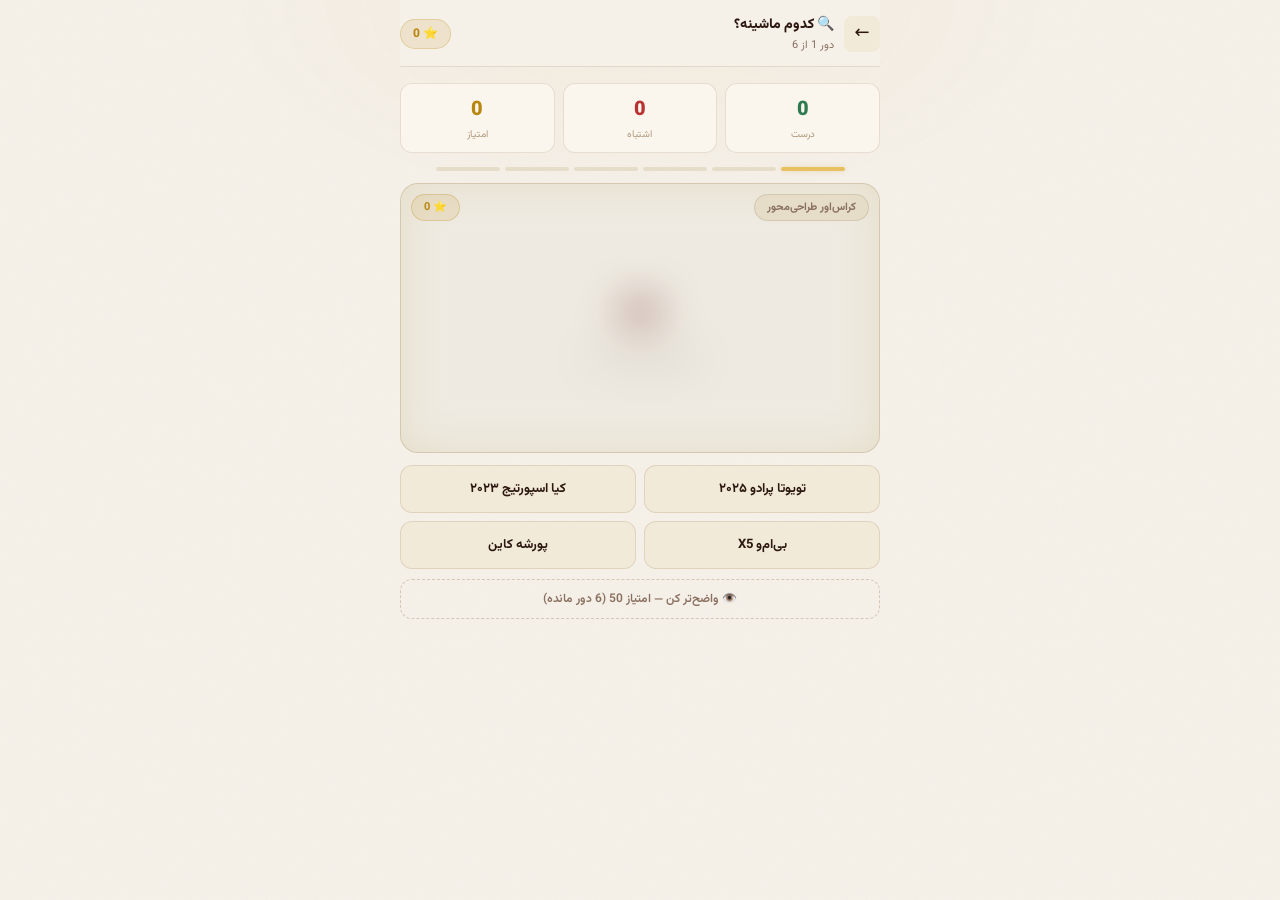
==== games/blur/index.html @ c90bd9c7 "Create index.html for blur game" ====
<!-- games/blur/index.html -->
<!DOCTYPE html>
<html lang="fa" dir="rtl">
<head>
  <meta charset="UTF-8"/>
  <meta name="viewport" content="width=device-width,initial-scale=1,maximum-scale=1"/>
  <meta name="description" content="حدس بزنید ماشین از پشت مه کدومه! | CarIQ"/>
  <title>کدوم ماشینه؟ | CarIQ</title>
  <link rel="stylesheet" href="../../assets/css/tokens.css"/>
  <link rel="stylesheet" href="../../assets/css/base.css"/>
  <link rel="stylesheet" href="../../assets/css/components.css"/>
  <style>
    /* ── Blur Game Specific ── */
    .blur-stage {
      position: relative;
      aspect-ratio: 16/9;
      background: var(--c-bg3);
      border-radius: var(--r);
      overflow: hidden;
      border: 1px solid var(--c-border);
      margin-bottom: 12px;
    }
    .blur-stage img {
      width: 100%;
      height: 100%;
      object-fit: cover;
      transition: filter 0.7s ease;
    }
    .blur-stage-top {
      position: absolute;
      top: 10px;
      left: 10px;
      right: 10px;
      display: flex;
      justify-content: space-between;
      align-items: center;
      pointer-events: none;
    }
    .blur-stage-bottom {
      position: absolute;
      bottom: 0;
      left: 0;
      right: 0;
      padding: 20px 12px 10px;
      background: linear-gradient(transparent, rgba(44, 24, 16, 0.6));
      font-size: 11px;
      color: rgba(245, 240, 232, 0.8);
      text-align: center;
    }
    .opts-grid {
      display: grid;
      grid-template-columns: 1fr 1fr;
      gap: 8px;
      margin-bottom: 10px;
    }
    .opt-btn {
      padding: 13px 10px;
      background: var(--c-card2);
      border: 1.5px solid var(--c-border);
      border-radius: var(--r-sm);
      color: var(--c-text);
      font-weight: 700;
      font-size: 13px;
      text-align: center;
      transition: all 0.18s;
      cursor: pointer;
      font-family: inherit;
    }
    .opt-btn:not([disabled]):hover {
      border-color: var(--c-gold2);
      color: var(--c-gold);
      background: rgba(184, 134, 11, 0.06);
    }
    .opt-btn.opt-correct {
      background: rgba(45, 122, 79, 0.1);
      border-color: var(--c-green);
      color: var(--c-green);
    }
    .opt-btn.opt-wrong {
      background: rgba(184, 50, 50, 0.08);
      border-color: var(--c-red);
      color: var(--c-red);
    }
    .opt-btn[disabled] {
      cursor: default;
    }
    .hint-btn {
      width: 100%;
      padding: 10px;
      background: transparent;
      border: 1px dashed var(--c-border2);
      border-radius: var(--r-sm);
      color: var(--c-muted);
      font-size: 12px;
      font-weight: 600;
      transition: all 0.18s;
      margin-bottom: 8px;
      cursor: pointer;
      font-family: inherit;
    }
    .hint-btn:not([disabled]):hover {
      border-color: var(--c-accent2);
      color: var(--c-accent);
    }
    .hint-btn[disabled] {
      opacity: 0.4;
      cursor: default;
    }
    .dots-row {
      display: flex;
      gap: 5px;
      justify-content: center;
      margin-bottom: 12px;
    }
    .dot-step {
      height: 4px;
      border-radius: 4px;
      background: var(--c-bg3);
      transition: all 0.35s;
    }
    .dot-step.done {
      background: var(--c-gold2);
    }
    .dot-step.now {
      background: var(--c-gold3);
      box-shadow: 0 0 6px var(--c-gold-glow);
    }

    /* ── Result ── */
    .result-detail-item {
      display: flex;
      justify-content: space-between;
      padding: 8px 0;
      border-bottom: 1px solid var(--c-border);
      font-size: 13px;
      color: var(--c-muted);
    }
    .result-detail-item:last-child {
      border: none;
    }
    .result-detail-item .ok {
      color: var(--c-green);
    }
    .result-detail-item .bad {
      color: var(--c-red);
    }
    .result-rank {
      font-size: 13px;
      color: var(--c-muted);
      margin-top: 6px;
    }

    @media (max-width: 380px) {
      .opts-grid {
        grid-template-columns: 1fr;
      }
    }
  </style>
</head>
<body>
  <div class="app">
    <div id="game-root"></div>
  </div>

  <script src="../../core/config.js"></script>
  <script src="../../core/car-db.js"></script>
  <script src="../../core/shared.js"></script>
  <script src="../../core/lead-engine.js"></script>
  <script src="../../assets/js/utils.js"></script>

  <script>
    /* ═══════════════════════════════════════════════════════
       GAME META — اطلاعات بازی برای لابی
       ═══════════════════════════════════════════════════════ */
    window.GAME_META = {
      id: 'blur',
      name: 'کدوم ماشینه؟',
      icon: '🔍',
      rounds: 6,
      estimatedTime: '۲ دقیقه',
      viralScore: 9,
      leadQuality: 8,
      description: 'تصویر تاریه — با هر جواب واضح‌تر می‌شه!',
    };

    /* ═══════════════════════════════════════════════════════
       GAME API — رابط استاندارد بازی
       ═══════════════════════════════════════════════════════ */
    window.GAME_API = {
      _state: null,
      _root: null,
      _initialized: false,

      /* ── مقداردهی اولیه ── */
      init(container) {
        this._root = container;
        this._state = this._createInitialState();
        this._render();
        this._initialized = true;
      },

      /* ── بازنشانی ── */
      reset() {
        if (this._root) {
          this._state = this._createInitialState();
          this._render();
        }
      },

      /* ── دریافت نتیجه ── */
      getResult() {
        if (!this._state) return null;
        const ok = this._state.results.filter(r => r.ok).length;
        const total = this._state.results.length || 1;
        const pct = Math.round((ok / total) * 100);
        return {
          score: this._state.score,
          pct: pct,
          summary: `${ok} از ${total} درست`,
          profileData: {
            blur_score: this._state.score,
            blur_accuracy: pct,
            blur_total: total,
          },
        };
      },

      /* ── پاکسازی ── */
      destroy() {
        this._root = null;
        this._state = null;
        this._initialized = false;
      },

      /* ── وضعیت اولیه ── */
      _createInitialState() {
        const deck = this._pickRandomCars(CarIQDB.getAll(), 6);
        return {
          deck: deck,
          idx: 0,
          score: 0,
          blur: 22,
          answered: false,
          hints: 0,
          results: [],
          opts: null,
        };
      },

      /* ── انتخاب تصادفی ── */
      _pickRandomCars(cars, count) {
        const shuffled = [...cars];
        for (let i = shuffled.length - 1; i > 0; i--) {
          const j = Math.floor(Math.random() * (i + 1));
          [shuffled[i], shuffled[j]] = [shuffled[j], shuffled[i]];
        }
        return shuffled.slice(0, count);
      },

      /* ── انتخاب گزینه‌ها ── */
      _pickOptions(car) {
        const others = CarIQDB.getAll().filter(c => c.id !== car.id);
        const shuffled = [...others];
        for (let i = shuffled.length - 1; i > 0; i--) {
          const j = Math.floor(Math.random() * (i + 1));
          [shuffled[i], shuffled[j]] = [shuffled[j], shuffled[i]];
        }
        const picks = shuffled.slice(0, 3);
        const options = [car, ...picks];
        for (let i = options.length - 1; i > 0; i--) {
          const j = Math.floor(Math.random() * (i + 1));
          [options[i], options[j]] = [options[j], options[i]];
        }
        return options;
      },

      /* ═══════════════════════════════════════════════════════
         RENDER
         ═══════════════════════════════════════════════════════ */
      _render() {
        const root = this._root;
        if (!root) return;

        const state = this._state;
        const deck = state.deck;

        // ── پایان بازی ──
        if (state.idx >= deck.length) {
          this._renderResult(root, state);
          return;
        }

        const car = deck[state.idx];
        if (!state.opts) {
          state.opts = this._pickOptions(car);
        }

        root.innerHTML = '';

        // ── هدر ──
        const header = CarIQShared.buildGameHeader({
          title: '🔍 کدوم ماشینه؟',
          sub: `دور ${state.idx + 1} از ${deck.length}`,
          onBack: () => {
            if (confirm('از بازی خارج می‌شید؟')) {
              window.location.href = '../../index.html';
            }
          },
        });
        root.appendChild(header.header);

        // ── HUD ──
        const correct = state.results.filter(r => r.ok).length;
        const wrong = state.results.filter(r => !r.ok).length;
        const hud = CarIQShared.el('div', { class: 'hud' });
        hud.appendChild(
          CarIQShared.el('div', { class: 'hud-item ok' },
            CarIQShared.el('div', { class: 'hv' }, String(correct)),
            CarIQShared.el('div', { class: 'hl' }, 'درست')
          )
        );
        hud.appendChild(
          CarIQShared.el('div', { class: 'hud-item bad' },
            CarIQShared.el('div', { class: 'hv' }, String(wrong)),
            CarIQShared.el('div', { class: 'hl' }, 'اشتباه')
          )
        );
        hud.appendChild(
          CarIQShared.el('div', { class: 'hud-item pts' },
            CarIQShared.el('div', { class: 'hv' }, String(state.score)),
            CarIQShared.el('div', { class: 'hl' }, 'امتیاز')
          )
        );
        root.appendChild(hud);

        // ── دات‌ها ──
        const dotsRow = CarIQShared.el('div', { class: 'dots-row' });
        const maxWidth = Math.min(window.innerWidth, 480);
        const dotWidth = Math.max(18, (maxWidth - 60) / deck.length - 6);
        for (let i = 0; i < deck.length; i++) {
          const cls = i < state.idx ? 'done' : i === state.idx ? 'now' : '';
          const dot = CarIQShared.el('div', {
            class: `dot-step ${cls}`,
            style: { width: dotWidth + 'px' },
          });
          dotsRow.appendChild(dot);
        }
        root.appendChild(dotsRow);

        // ── تصویر ──
        const stage = CarIQShared.el('div', { class: 'blur-stage' });
        const img = CarIQShared.el('img', {
          src: car.img || CarIQShared.svgPlaceholder(car.name),
          alt: car.name,
          style: {
            filter: `blur(${state.blur}px) saturate(${state.blur > 12 ? 0.5 : 0.85})`,
          },
        });
        img.onerror = () => {
          img.src = CarIQShared.svgPlaceholder(car.name);
        };

        const top = CarIQShared.el('div', { class: 'blur-stage-top' });
        top.appendChild(
          CarIQShared.el('span', { class: 'pill pill-muted' }, car.tag || car.brand || '')
        );
        top.appendChild(
          CarIQShared.el('span', { class: 'pill pill-gold' }, `⭐ ${state.score}`)
        );

        stage.appendChild(img);
        stage.appendChild(top);

        if (state.blur <= 1) {
          stage.appendChild(
            CarIQShared.el('div', { class: 'blur-stage-bottom' }, '✅ تصویر کاملاً واضحه!')
          );
        }
        root.appendChild(stage);

        // ── گزینه‌ها ──
        const grid = CarIQShared.el('div', { class: 'opts-grid' });
        state.opts.forEach(opt => {
          const btn = CarIQShared.el('button', { class: 'opt-btn' }, opt.name);
          btn.addEventListener('click', () => {
            if (!state.answered) {
              this._handleAnswer(opt, btn, grid);
            }
          });
          grid.appendChild(btn);
        });
        root.appendChild(grid);

        // ── دکمه راهنما ──
        const hintPoints = state.hints === 0 ? 50 : state.hints === 1 ? 35 : state.hints === 2 ? 20 : 10;
        const hintBtn = CarIQShared.el('button', { class: 'hint-btn' },
          state.blur > 1
            ? `👁️ واضح‌تر کن — امتیاز ${hintPoints} (${deck.length - state.idx} دور مانده)`
            : '✅ تصویر کاملاً واضحه'
        );
        if (state.blur <= 1 || state.answered) {
          hintBtn.disabled = true;
        }
        hintBtn.addEventListener('click', () => {
          state.blur = Math.max(1, state.blur - 8);
          state.hints++;
          this._render();
        });
        root.appendChild(hintBtn);
      },

      /* ── پاسخ ── */
      _handleAnswer(picked, btn, grid) {
        const state = this._state;
        if (state.answered) return;
        state.answered = true;

        const car = state.deck[state.idx];
        const ok = picked.id === car.id;
        const pts = ok
          ? (state.hints === 0 ? 50 : state.hints === 1 ? 35 : state.hints === 2 ? 20 : 10)
          : 0;

        state.score += pts;
        state.results.push({ name: car.name, ok, pts });

        // نشان دادن پاسخ
        const children = grid.children;
        for (let i = 0; i < children.length; i++) {
          const b = children[i];
          b.disabled = true;
          if (b.textContent === car.name) {
            b.classList.add('opt-correct');
          } else if (b === btn && !ok) {
            b.classList.add('opt-wrong');
          }
        }

        // واضح کردن تصویر
        const img = this._root.querySelector('.blur-stage img');
        if (img) {
          img.style.transition = 'filter 0.8s ease';
          img.style.filter = 'none';
        }

        // پرش امتیاز
        if (pts > 0) {
          CarIQShared.showScoreFly(pts);
        }

        // مرحله بعد
        setTimeout(() => {
          state.idx++;
          state.blur = 22;
          state.answered = false;
          state.hints = 0;
          state.opts = null;
          this._render();
        }, 1700);
      },

      /* ── نتیجه ── */
      _renderResult(root, state) {
        const ok = state.results.filter(r => r.ok).length;
        const total = state.results.length;
        const pct = Math.round((ok / total) * 100);

        let emoji, rank, rankClass;
        if (pct >= 83) {
          emoji = '🏆';
          rank = 'ماشین‌شناس افسانه‌ای!';
          rankClass = 'pill-gold';
        } else if (pct >= 50) {
          emoji = '🔥';
          rank = 'خبره ماشین!';
          rankClass = 'pill-green';
        } else {
          emoji = '😅';
          rank = 'تازه‌کار — تمرین کن!';
          rankClass = 'pill-muted';
        }

        // ذخیره در پروفایل
        CarIQLeads.trackGameEnd('blur', `${ok}/${total} - ${state.score}pts`);
        CarIQLeads.mergeProfile({
          blur_score: state.score,
          blur_accuracy: pct,
        });

        root.innerHTML = '';

        // ── هدر ──
        const header = CarIQShared.buildGameHeader({
          title: '🏁 نتیجه نهایی',
          sub: `امتیاز: ${state.score}`,
          onBack: () => {
            window.location.href = '../../index.html';
          },
        });
        root.appendChild(header.header);

        // ── هیرو ──
        const hero = CarIQShared.el('div', { class: 'result-hero' });
        hero.appendChild(CarIQShared.el('div', { class: 'result-emoji' }, emoji));
        hero.appendChild(
          CarIQShared.el('div', { class: 'result-car-name', style: { marginTop: '0' } },
            `${state.score} امتیاز`
          )
        );
        hero.appendChild(
          CarIQShared.el('span', { class: `pill ${rankClass}` }, rank)
        );
        hero.appendChild(
          CarIQShared.el('div', { class: 'result-rank' },
            `${ok} از ${total} ماشین رو درست شناختی`
          )
        );
        root.appendChild(hero);

        // ── جزئیات ──
        const detail = CarIQShared.el('div', { class: 'card mt12' });
        detail.appendChild(
          CarIQShared.el('div', { class: 'section-label' },
            CarIQShared.el('span', {}, '📋 جزئیات دورها')
          )
        );
        state.results.forEach((r, i) => {
          const row = CarIQShared.el('div', { class: 'result-detail-item' });
          row.appendChild(CarIQShared.el('span', {}, `دور ${i + 1}: ${r.name}`));
          row.appendChild(
            CarIQShared.el('span', { class: r.ok ? 'ok' : 'bad' },
              r.ok ? `✓ +${r.pts}` : '✗'
            )
          );
          detail.appendChild(row);
        });
        root.appendChild(detail);

        // ── دوباره ──
        const again = CarIQShared.el('button', { class: 'btn btn-outline mt12' }, '🔄 بازی مجدد');
        again.addEventListener('click', () => {
          this._state = this._createInitialState();
          this._render();
        });
        root.appendChild(again);

        // ── Lead Box ──
        const cfg = CarIQConfig.get();
        const leadBox = CarIQShared.buildLeadBox({
          source: 'blur',
          resultText: `${ok}/${total} — ${state.score}pts`,
          ctaMsg: `سلام! تو بازی حدس ماشین ${ok} از ${total} رو درست زدم و ${state.score} امتیاز گرفتم. می‌خوام درباره واردات مشاوره کنم 🚗`,
          sharePayload: {
            emoji: '🔍',
            text: `${state.score} امتیاز تو بازی «کدوم ماشینه؟» گرفتم! تو هم امتحان کن 🚗`,
          },
        });
        root.appendChild(leadBox);
      },
    };

    /* ═══════════════════════════════════════════════════════
       BOOTSTRAP
       ═══════════════════════════════════════════════════════ */
    document.addEventListener('DOMContentLoaded', () => {
      CarIQShared.initStandaloneGame('game-root');
    });
  </script>
</body>
</html>
---- assets/css/tokens.css ----
:root {
  /* ── رنگ‌های اصلی ── */
  --c-bg:      #f5f0e8;   --c-bg2:     #ede7d9;   --c-bg3:     #e5ddc8;
  --c-surface: #fdfaf5;   --c-card:    #faf6ee;   --c-card2:   #f2ead8;

  /* ── طلایی ── */
  --c-gold:    #b8860f;   --c-gold2:   #d4a017;   --c-gold3:   #e8c060;
  --c-gold-glow: rgba(184,134,11,0.2);

  /* ── تأکیدی ── */
  --c-accent:  #7c4a1e;   --c-accent2: #9b5e2a;

  /* ── وضعیت ── */
  --c-green:   #2d7a4f;   --c-red:     #b83232;
  --c-blue:    #2c5f8a;   --c-teal:    #2e8b7a;

  /* ── متن ── */
  --c-text:    #2c1810;   --c-text2:   #4a3020;
  --c-muted:   #8a7060;   --c-muted2:  #b0987c;
  --c-on-gold: #2c1810;

  /* ── حاشیه ── */
  --c-border:  rgba(120,80,40,0.15);
  --c-border2: rgba(120,80,40,0.25);

  /* ── سایه ── */
  --shadow-sm:   0 2px 8px rgba(120,80,40,0.12);
  --shadow-md:   0 4px 20px rgba(120,80,40,0.15);
  --shadow-lg:   0 8px 40px rgba(120,80,40,0.20);
  --shadow-gold: 0 4px 24px rgba(184,134,11,0.35);

  /* ── گوشه‌گردی ── */
  --r-xs: 8px;   --r-sm: 12px;  --r: 18px;
  --r-lg: 24px;  --r-xl: 32px;

  /* ── تایپوگرافی ── */
  --font-body:    'Vazirmatn', system-ui, sans-serif;
  --font-display: 'Playfair Display', serif;
  --text-xs: 11px;  --text-sm: 13px;  --text-md: 15px;
  --text-lg: 18px;  --text-xl: 22px;  --text-2xl: 28px;

  /* ── انیمیشن ── */
  --ease-out:    cubic-bezier(.22,1,.36,1);
  --ease-spring: cubic-bezier(.34,1.2,.64,1);
  --t-fast: 150ms;  --t-med: 300ms;  --t-slow: 500ms;
}
---- assets/css/base.css ----
@import url('https://fonts.googleapis.com/css2?family=Vazirmatn:wght@300;400;600;700;800;900&family=Playfair+Display:wght@700;900&display=swap');

/* ── ریست ── */
*,*::before,*::after { box-sizing:border-box; -webkit-tap-highlight-color:transparent; margin:0; padding:0; }
html { scroll-behavior:smooth; }
body {
  font-family: var(--font-body);
  background: var(--c-bg);
  color: var(--c-text);
  min-height: 100vh;
  overflow-x: hidden;
  direction: rtl;
}
body::before {
  content: '';
  position: fixed; inset: 0; pointer-events: none; z-index: 0;
  background-image:
    url("data:image/svg+xml,%3Csvg xmlns='http://www.w3.org/2000/svg' width='300' height='300'%3E%3Cfilter id='n'%3E%3CfeTurbulence type='fractalNoise' baseFrequency='0.65' numOctaves='3' stitchTiles='stitch'/%3E%3C/filter%3E%3Crect width='300' height='300' filter='url(%23n)' opacity='0.025'/%3E%3C/svg%3E"),
    radial-gradient(ellipse 600px 300px at 50% 0%, rgba(184,134,11,0.04), transparent 70%);
}
button { font-family:inherit; cursor:pointer; border:none; background:none; }
input, textarea, select { font-family:inherit; }
img { display:block; max-width:100%; }
a { text-decoration:none; color:inherit; }

/* ── پوسته اپ ── */
.app { max-width:480px; margin:0 auto; min-height:100vh; position:relative; z-index:1; }

/* ── صفحه‌ها ── */
.screen { display:none; padding:0 14px 80px; animation:screenIn var(--t-med) var(--ease-out); }
.screen.active { display:block; }
@keyframes screenIn { from{opacity:0;transform:translateY(14px)} to{opacity:1;transform:none} }

/* ── ابزارها ── */
.mt8{margin-top:8px}  .mt12{margin-top:12px}  .mt16{margin-top:16px}
.mb8{margin-bottom:8px}  .flex{display:flex}  .gap8{gap:8px}
.tc{text-align:center}  .hidden{display:none!important}
.w100{width:100%}

/* ── انیمیشن‌ها ── */
@keyframes pop     { 0%{transform:scale(.8);opacity:0} 60%{transform:scale(1.08)} 100%{transform:scale(1);opacity:1} }
@keyframes flyUp   { from{opacity:1;transform:translate(-50%,-50%)} to{opacity:0;transform:translate(-50%,-130%)} }
@keyframes shake   { 0%,100%{transform:translateX(0)} 25%{transform:translateX(-6px)} 75%{transform:translateX(6px)} }
@keyframes pulse   { 0%,100%{transform:scale(1)} 50%{transform:scale(1.03)} }
@keyframes spin    { to{transform:rotate(360deg)} }
@keyframes fadeIn  { from{opacity:0} to{opacity:1} }

.pop-in  { animation:pop .35s var(--ease-spring); }
.shake   { animation:shake .4s ease; }
.pulse   { animation:pulse 2s infinite; }
.fade-in { animation:fadeIn var(--t-med) ease; }
---- assets/css/components.css ----
/* ════════════════════════════════════
   CarIQ UI Kit — کامپوننت‌های مشترک
   ════════════════════════════════════ */

/* ── کارت ── */
.card { background:var(--c-card); border:1px solid var(--c-border); border-radius:var(--r); padding:18px; box-shadow:var(--shadow-sm); }
.card+.card { margin-top:10px; }
.card-gold { border-color:rgba(184,134,11,0.3); }

/* ── تیتر بخش ── */
.section-label {
  font-size:11px; font-weight:700; letter-spacing:.12em; text-transform:uppercase;
  color:var(--c-muted2); display:flex; align-items:center; gap:8px; margin-bottom:12px;
}
.section-label::after { content:''; flex:1; height:1px; background:var(--c-border); }

/* ── دکمه‌ها ── */
.btn {
  display:inline-flex; align-items:center; justify-content:center; gap:8px;
  padding:13px 18px; border-radius:var(--r-sm); font-weight:700; font-size:14px;
  width:100%; cursor:pointer; border:none;
  transition:transform var(--t-fast), box-shadow var(--t-med), opacity var(--t-med);
  position:relative; overflow:hidden;
}
.btn:active { transform:scale(0.97); }
.btn[disabled] { opacity:.4; pointer-events:none; }

.btn-gold   { background:linear-gradient(135deg,var(--c-gold2),var(--c-gold)); color:var(--c-on-gold); box-shadow:var(--shadow-gold); }
.btn-gold:hover { box-shadow:0 8px 32px rgba(184,134,11,0.5); transform:translateY(-1px); }
.btn-accent { background:linear-gradient(135deg,var(--c-accent2),var(--c-accent)); color:#fff8f0; box-shadow:var(--shadow-md); }
.btn-tg     { background:linear-gradient(135deg,#3ea8e0,#2196d3); color:#fff; box-shadow:0 4px 20px rgba(33,150,211,0.4); }
.btn-phone  { background:linear-gradient(135deg,var(--c-green),#1f5c3a); color:#fff; }
.btn-share  { background:linear-gradient(135deg,#e1306c,#833ab4); color:#fff; }
.btn-outline { background:transparent; border:1.5px solid var(--c-border2); color:var(--c-muted); }
.btn-outline:hover { border-color:var(--c-gold); color:var(--c-gold); }
.btn-sm { padding:10px 14px; font-size:12px; }
.btn-row { display:flex; gap:8px; }
.btn-row>.btn { flex:1; }

/* ── پیل / بج ── */
.pill { display:inline-flex; align-items:center; gap:4px; padding:4px 12px; border-radius:999px; font-size:11px; font-weight:700; }
.pill-gold   { background:rgba(184,134,11,0.12); color:var(--c-gold);   border:1px solid rgba(184,134,11,0.25); }
.pill-green  { background:rgba(45,122,79,0.10);  color:var(--c-green);  border:1px solid rgba(45,122,79,0.20);  }
.pill-red    { background:rgba(184,50,50,0.10);  color:var(--c-red);    border:1px solid rgba(184,50,50,0.20);  }
.pill-muted  { background:var(--c-bg3);          color:var(--c-muted);  border:1px solid var(--c-border);       }
.pill-accent { background:rgba(124,74,30,0.10);  color:var(--c-accent); border:1px solid rgba(124,74,30,0.20);  }

/* ── نوار پیشرفت ── */
.progress-wrap { margin-bottom:14px; }
.progress-meta { display:flex; justify-content:space-between; font-size:12px; color:var(--c-muted); margin-bottom:6px; }
.progress-track { height:6px; background:var(--c-bg3); border-radius:999px; overflow:hidden; }
.progress-fill { height:100%; background:linear-gradient(90deg,var(--c-gold2),var(--c-gold3)); border-radius:999px; transition:width .45s cubic-bezier(.4,0,.2,1); }

/* ── HUD ── */
.hud { display:flex; gap:8px; margin-bottom:14px; }
.hud-item { flex:1; padding:10px 8px; background:var(--c-card); border:1px solid var(--c-border); border-radius:var(--r-sm); text-align:center; }
.hud-item .hv { font-size:20px; font-weight:900; color:var(--c-text); }
.hud-item .hl { font-size:10px; color:var(--c-muted2); margin-top:1px; }
.hud-item.ok  .hv { color:var(--c-green); }
.hud-item.bad .hv { color:var(--c-red); }
.hud-item.pts .hv { color:var(--c-gold); }

/* ── هدر بازی ── */
.game-header {
  display:flex; align-items:center; gap:10px;
  padding:14px 0 12px;
  border-bottom:1px solid var(--c-border);
  margin-bottom:16px;
  position:sticky; top:0; background:var(--c-bg); z-index:20;
}
.back-btn {
  width:36px; height:36px; background:var(--c-card2); border-radius:var(--r-xs);
  display:flex; align-items:center; justify-content:center; font-size:18px; cursor:pointer; flex-shrink:0;
}
.back-btn:hover { background:var(--c-bg3); }
.game-header-info { flex:1; }
.game-header-title { font-size:14px; font-weight:800; }
.game-header-sub { font-size:11px; color:var(--c-muted); margin-top:1px; }
.score-pill { background:rgba(184,134,11,0.12); border:1px solid rgba(184,134,11,0.25); color:var(--c-gold); border-radius:999px; padding:5px 12px; font-size:12px; font-weight:800; white-space:nowrap; }

/* ── قهرمان نتیجه ── */
.result-hero {
  background:linear-gradient(160deg,#2c1810 0%,#4a3020 100%);
  border-radius:var(--r-lg); padding:24px 18px; text-align:center;
  margin-bottom:12px; position:relative; overflow:hidden;
}
.result-hero::before {
  content:''; position:absolute; top:-40%; left:-20%; width:140%; height:200%;
  background:radial-gradient(ellipse at 50% 30%,rgba(184,134,11,0.15),transparent 65%);
  pointer-events:none;
}
.result-ring {
  width:108px; height:108px; border-radius:50%;
  background:conic-gradient(var(--c-gold3) var(--pct,0deg), rgba(255,255,255,0.1) 0deg);
  display:flex; align-items:center; justify-content:center;
  margin:0 auto 14px; position:relative;
}
.result-ring::before { content:''; width:80px; height:80px; border-radius:50%; background:#3a2510; position:absolute; }
.result-ring-inner { position:relative; text-align:center; }
.result-ring-num { font-size:24px; font-weight:900; color:var(--c-gold3); display:block; }
.result-ring-lbl { font-size:10px; color:rgba(255,255,255,0.4); letter-spacing:.5px; }
.result-title { font-size:21px; font-weight:900; color:#fff; margin-bottom:5px; position:relative; }
.result-sub   { font-size:13px; color:rgba(255,255,255,0.55); line-height:1.7; position:relative; }
.result-car-img { width:100%; border-radius:var(--r-sm); margin-bottom:12px; object-fit:cover; max-height:160px; }
.stat-row { display:flex; gap:7px; margin:12px 0; }
.stat-box { flex:1; background:rgba(255,255,255,0.07); border-radius:var(--r-sm); padding:10px 5px; text-align:center; border:1px solid rgba(255,255,255,0.07); }
.stat-box .sv { font-size:19px; font-weight:900; color:var(--c-gold3); display:block; }
.stat-box .sl { font-size:10px; color:rgba(255,255,255,0.4); margin-top:2px; }
.score-chips { display:flex; gap:5px; flex-wrap:wrap; margin-top:10px; justify-content:center; }
.chip { padding:4px 9px; border-radius:999px; font-size:11px; font-weight:700; border:1px solid; }
.chip-ok  { background:rgba(45,122,79,0.15);   border-color:rgba(45,122,79,0.3);   color:var(--c-green); }
.chip-no  { background:rgba(184,50,50,0.12);   border-color:rgba(184,50,50,0.3);   color:var(--c-red);   }
.chip-mid { background:rgba(184,134,11,0.12);  border-color:rgba(184,134,11,0.3);  color:var(--c-gold);  }

/* ── لید باکس ── */
.lead-box {
  background:linear-gradient(135deg,rgba(184,134,11,0.08),rgba(124,74,30,0.04));
  border:1px dashed rgba(184,134,11,0.3); border-radius:var(--r);
  padding:20px; margin-top:16px;
}
.lead-box h3 { font-size:16px; font-weight:800; color:var(--c-accent); margin-bottom:4px; }
.lead-box p  { font-size:13px; color:var(--c-muted); margin-bottom:14px; line-height:1.65; }
.lead-box p strong { color:var(--c-text2); }
.lead-btn-row { display:flex; gap:8px; margin-bottom:10px; }
.lead-btn-row .btn { font-size:12px; padding:11px; }
.lead-divider { text-align:center; font-size:11px; color:var(--c-muted2); margin:10px 0; position:relative; }
.lead-divider::before,.lead-divider::after { content:''; position:absolute; top:50%; width:38%; height:1px; background:var(--c-border); }
.lead-divider::before { right:0; }
.lead-divider::after  { left:0; }
.inp { width:100%; padding:12px 14px; background:var(--c-surface); border:1.5px solid var(--c-border2); border-radius:var(--r-sm); color:var(--c-text); font-size:14px; font-family:inherit; transition:border-color var(--t-fast); margin-bottom:8px; }
.inp::placeholder { color:var(--c-muted2); }
.inp:focus { outline:none; border-color:var(--c-gold); }
.lead-success { padding:14px; text-align:center; font-size:14px; font-weight:600; background:rgba(45,122,79,0.10); border:1px solid rgba(45,122,79,0.25); border-radius:var(--r-sm); color:var(--c-green); }

/* ── مدال ── */
.modal-overlay { position:fixed; inset:0; background:rgba(44,24,16,0.55); backdrop-filter:blur(8px); z-index:100; display:flex; align-items:flex-end; opacity:0; pointer-events:none; transition:opacity var(--t-med); }
.modal-overlay.open { opacity:1; pointer-events:all; }
.modal-sheet { width:100%; max-width:480px; margin:0 auto; background:var(--c-surface); border-radius:var(--r-xl) var(--r-xl) 0 0; padding:22px 18px 40px; transform:translateY(100%); transition:transform var(--t-med) var(--ease-out); }
.modal-overlay.open .modal-sheet { transform:none; }
.modal-handle { width:40px; height:4px; background:var(--c-bg3); border-radius:999px; margin:0 auto 18px; }
.modal-title { font-size:19px; font-weight:900; text-align:center; margin-bottom:4px; }
.modal-sub   { font-size:12px; color:var(--c-muted); text-align:center; margin-bottom:18px; line-height:1.6; }
.modal-close { margin-top:12px; width:100%; padding:12px; background:var(--c-card2); border-radius:var(--r-sm); font-size:13px; font-weight:600; color:var(--c-muted); cursor:pointer; font-family:inherit; border:none; }

/* ── کانال‌های اشتراک‌گذاری ── */
.share-preview { background:linear-gradient(135deg,#2c1810,#4a3020); border-radius:var(--r-sm); padding:16px; text-align:center; margin-bottom:14px; }
.share-preview-emoji { font-size:36px; margin-bottom:6px; }
.share-preview-text  { font-size:13px; color:rgba(255,255,255,0.85); font-weight:700; line-height:1.6; }
.share-preview-brand { font-size:10px; color:rgba(255,255,255,0.3); margin-top:6px; letter-spacing:.5px; }
.share-channels { display:flex; flex-direction:column; gap:8px; }
.share-channel { display:flex; align-items:center; gap:12px; padding:12px 14px; background:var(--c-card); border:1.5px solid var(--c-border); border-radius:var(--r-sm); cursor:pointer; transition:all var(--t-fast); }
.share-channel:hover { border-color:var(--c-gold); background:var(--c-card2); }
.share-channel-icon  { font-size:22px; width:36px; text-align:center; flex-shrink:0; }
.share-channel-label { font-size:14px; font-weight:700; }
.share-channel-sub   { font-size:11px; color:var(--c-muted); margin-top:1px; }

/* ── دکمه‌های انتخاب بازی ── */
.opt-grid { display:grid; grid-template-columns:1fr 1fr; gap:8px; margin-top:10px; }
.opt-btn { padding:14px 10px; background:var(--c-card); border:1.5px solid var(--c-border); border-radius:var(--r-sm); color:var(--c-text); font-weight:700; font-size:13px; text-align:center; cursor:pointer; transition:all var(--t-fast); font-family:inherit; }
.opt-btn:hover  { border-color:var(--c-gold2); background:var(--c-card2); }
.opt-btn:active { transform:scale(0.97); }
.opt-btn.correct { background:rgba(45,122,79,0.15);  border-color:var(--c-green); color:var(--c-green); }
.opt-btn.wrong   { background:rgba(184,50,50,0.12);  border-color:var(--c-red);   color:var(--c-red);   }
.opt-btn.close   { background:rgba(184,134,11,0.12); border-color:var(--c-gold);  color:var(--c-gold);  }

/* ── پرواز امتیاز ── */
.score-fly { position:fixed; top:50%; left:50%; transform:translate(-50%,-50%); font-size:36px; font-weight:900; color:var(--c-gold2); pointer-events:none; animation:flyUp .7s ease forwards; z-index:999; }
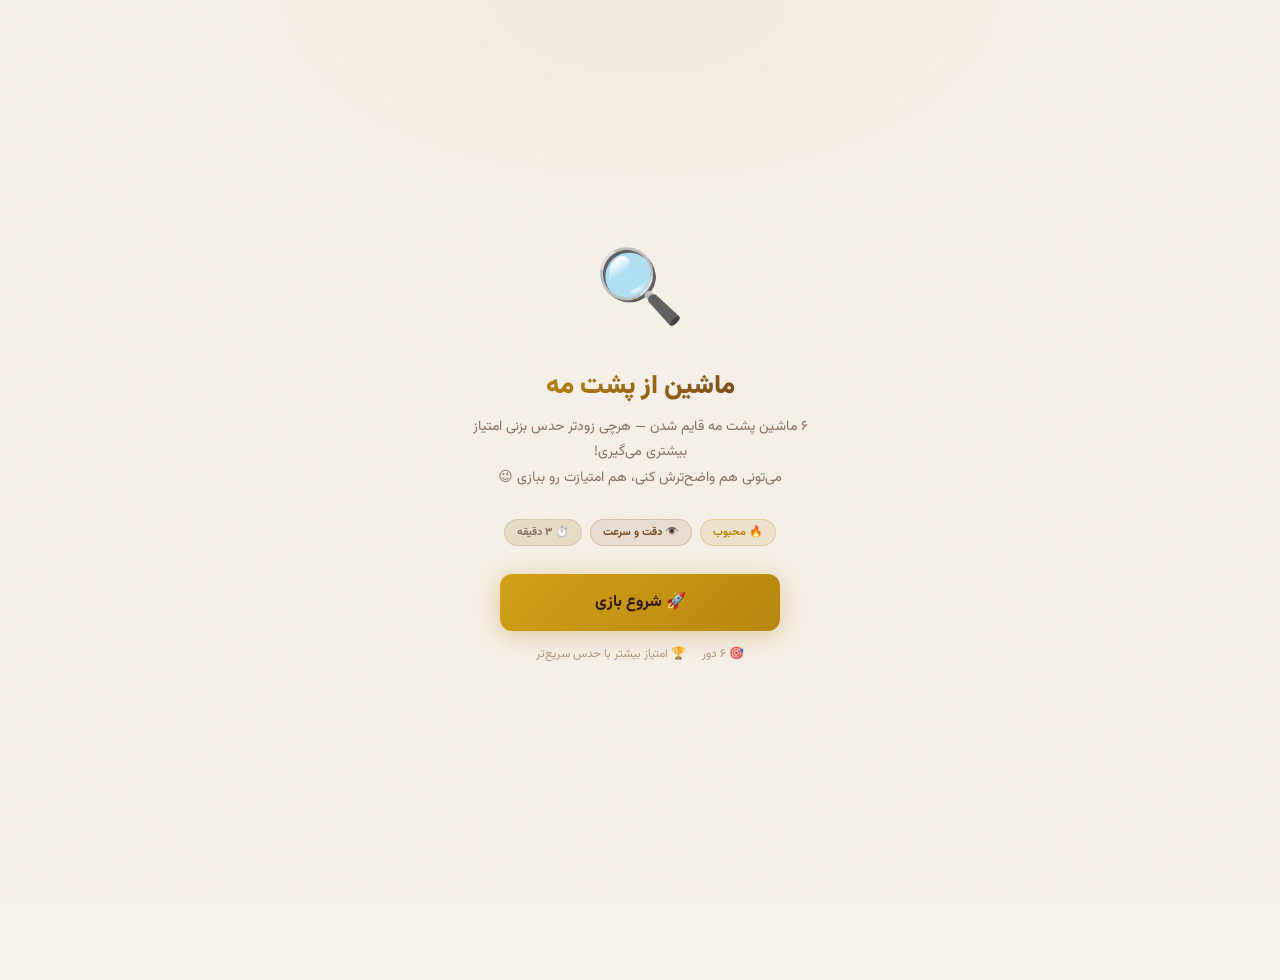
==== commit a44b5663: "Create index.html replace developed blur game" ====
--- a/games/blur/index.html
+++ b/games/blur/index.html
@@ -1,570 +1,374 @@
-<!-- games/blur/index.html -->
 <!DOCTYPE html>
 <html lang="fa" dir="rtl">
 <head>
   <meta charset="UTF-8"/>
   <meta name="viewport" content="width=device-width,initial-scale=1,maximum-scale=1"/>
-  <meta name="description" content="حدس بزنید ماشین از پشت مه کدومه! | CarIQ"/>
-  <title>کدوم ماشینه؟ | CarIQ</title>
+  <meta name="description" content="ماشین از پشت مه — حدس بزن قبل از واضح‌شدن! | CarIQ"/>
+  <title>ماشین از پشت مه | CarIQ</title>
   <link rel="stylesheet" href="../../assets/css/tokens.css"/>
   <link rel="stylesheet" href="../../assets/css/base.css"/>
   <link rel="stylesheet" href="../../assets/css/components.css"/>
   <style>
-    /* ── Blur Game Specific ── */
+    /* ── Intro Screen ── */
+    .intro {
+      min-height: 100vh;
+      display: flex; flex-direction: column; align-items: center; justify-content: center;
+      padding: 32px 20px; text-align: center;
+    }
+    .intro-icon { font-size: 72px; margin-bottom: 16px; animation: pop .5s var(--ease-spring); }
+    .intro-title {
+      font-size: 26px; font-weight: 900; margin-bottom: 8px;
+      background: linear-gradient(135deg, var(--c-gold), var(--c-accent));
+      -webkit-background-clip: text; -webkit-text-fill-color: transparent;
+      background-clip: text;
+    }
+    .intro-sub { font-size: 14px; color: var(--c-muted); line-height: 1.8; margin-bottom: 28px; max-width: 340px; }
+    .intro-chips { display: flex; gap: 8px; flex-wrap: wrap; justify-content: center; margin-bottom: 28px; }
+    .intro-meta { font-size: 12px; color: var(--c-muted2); margin-top: 14px; display: flex; gap: 16px; justify-content: center; }
+
+    /* ── Blur Stage ── */
     .blur-stage {
-      position: relative;
-      aspect-ratio: 16/9;
-      background: var(--c-bg3);
-      border-radius: var(--r);
-      overflow: hidden;
-      border: 1px solid var(--c-border);
+      position: relative; aspect-ratio: 16/9;
+      background: var(--c-bg3); border-radius: var(--r);
+      overflow: hidden; border: 1px solid var(--c-border);
       margin-bottom: 12px;
     }
-    .blur-stage img {
-      width: 100%;
-      height: 100%;
-      object-fit: cover;
-      transition: filter 0.7s ease;
-    }
+    .blur-stage img { width: 100%; height: 100%; object-fit: cover; transition: filter .7s ease; }
     .blur-stage-top {
-      position: absolute;
-      top: 10px;
-      left: 10px;
-      right: 10px;
-      display: flex;
-      justify-content: space-between;
-      align-items: center;
+      position: absolute; top: 10px; right: 10px; left: 10px;
+      display: flex; justify-content: space-between; align-items: center;
       pointer-events: none;
     }
     .blur-stage-bottom {
-      position: absolute;
-      bottom: 0;
-      left: 0;
-      right: 0;
+      position: absolute; bottom: 0; left: 0; right: 0;
       padding: 20px 12px 10px;
-      background: linear-gradient(transparent, rgba(44, 24, 16, 0.6));
-      font-size: 11px;
-      color: rgba(245, 240, 232, 0.8);
-      text-align: center;
-    }
-    .opts-grid {
-      display: grid;
-      grid-template-columns: 1fr 1fr;
-      gap: 8px;
-      margin-bottom: 10px;
-    }
-    .opt-btn {
-      padding: 13px 10px;
-      background: var(--c-card2);
-      border: 1.5px solid var(--c-border);
-      border-radius: var(--r-sm);
-      color: var(--c-text);
-      font-weight: 700;
-      font-size: 13px;
-      text-align: center;
-      transition: all 0.18s;
-      cursor: pointer;
-      font-family: inherit;
-    }
-    .opt-btn:not([disabled]):hover {
-      border-color: var(--c-gold2);
-      color: var(--c-gold);
-      background: rgba(184, 134, 11, 0.06);
-    }
-    .opt-btn.opt-correct {
-      background: rgba(45, 122, 79, 0.1);
-      border-color: var(--c-green);
-      color: var(--c-green);
-    }
-    .opt-btn.opt-wrong {
-      background: rgba(184, 50, 50, 0.08);
-      border-color: var(--c-red);
-      color: var(--c-red);
-    }
-    .opt-btn[disabled] {
-      cursor: default;
-    }
+      background: linear-gradient(to top, rgba(44,24,16,0.6), transparent);
+      font-size: 11px; color: rgba(245,240,232,0.8); text-align: center;
+    }
+
+    /* ── Dots ── */
+    .dots-row { display: flex; gap: 5px; justify-content: center; margin-bottom: 12px; }
+    .dot-step { height: 4px; border-radius: 4px; flex: 1; max-width: 46px; background: var(--c-bg3); transition: all .35s; }
+    .dot-step.done { background: var(--c-gold2); }
+    .dot-step.now  { background: var(--c-gold3); box-shadow: 0 0 6px var(--c-gold-glow); }
+
+    /* ── Hint button ── */
     .hint-btn {
-      width: 100%;
-      padding: 10px;
-      background: transparent;
-      border: 1px dashed var(--c-border2);
-      border-radius: var(--r-sm);
-      color: var(--c-muted);
-      font-size: 12px;
-      font-weight: 600;
-      transition: all 0.18s;
-      margin-bottom: 8px;
-      cursor: pointer;
-      font-family: inherit;
-    }
-    .hint-btn:not([disabled]):hover {
-      border-color: var(--c-accent2);
-      color: var(--c-accent);
-    }
-    .hint-btn[disabled] {
-      opacity: 0.4;
-      cursor: default;
-    }
-    .dots-row {
-      display: flex;
-      gap: 5px;
-      justify-content: center;
-      margin-bottom: 12px;
-    }
-    .dot-step {
-      height: 4px;
-      border-radius: 4px;
-      background: var(--c-bg3);
-      transition: all 0.35s;
-    }
-    .dot-step.done {
-      background: var(--c-gold2);
-    }
-    .dot-step.now {
-      background: var(--c-gold3);
-      box-shadow: 0 0 6px var(--c-gold-glow);
-    }
-
-    /* ── Result ── */
-    .result-detail-item {
-      display: flex;
-      justify-content: space-between;
-      padding: 8px 0;
-      border-bottom: 1px solid var(--c-border);
-      font-size: 13px;
-      color: var(--c-muted);
-    }
-    .result-detail-item:last-child {
-      border: none;
-    }
-    .result-detail-item .ok {
-      color: var(--c-green);
-    }
-    .result-detail-item .bad {
-      color: var(--c-red);
-    }
-    .result-rank {
-      font-size: 13px;
-      color: var(--c-muted);
-      margin-top: 6px;
-    }
-
-    @media (max-width: 380px) {
-      .opts-grid {
-        grid-template-columns: 1fr;
-      }
-    }
+      width: 100%; padding: 11px;
+      background: transparent; border: 1px dashed var(--c-border2);
+      border-radius: var(--r-sm); color: var(--c-muted);
+      font-size: 12px; font-weight: 600; font-family: inherit;
+      transition: all .18s; margin-bottom: 8px; cursor: pointer;
+    }
+    .hint-btn:not([disabled]):hover { border-color: var(--c-accent2); color: var(--c-accent); }
+    .hint-btn[disabled] { opacity: .5; cursor: default; }
+
+    /* ── Options grid (reusing .opt-grid from components.css) ── */
+    .opt-grid { margin-bottom: 10px; }
+
+    /* ── Result screen reuse ── */
+    .result-wrap { padding: 0 0 40px; }
   </style>
 </head>
 <body>
-  <div class="app">
-    <div id="game-root"></div>
+<div class="app" id="app">
+
+  <!-- INTRO -->
+  <div id="screen-intro" class="screen active">
+    <div class="intro">
+      <div class="intro-icon">🔍</div>
+      <h1 class="intro-title">ماشین از پشت مه</h1>
+      <p class="intro-sub">
+        ۶ ماشین پشت مه قایم شدن — هرچی زودتر حدس بزنی امتیاز بیشتری می‌گیری!<br>
+        می‌تونی هم واضح‌ترش کنی، هم امتیازت رو ببازی 😉
+      </p>
+      <div class="intro-chips">
+        <span class="pill pill-gold">🔥 محبوب</span>
+        <span class="pill pill-accent">👁️ دقت و سرعت</span>
+        <span class="pill pill-muted">⏱️ ۳ دقیقه</span>
+      </div>
+      <button class="btn btn-gold" id="start-btn" style="max-width:280px;font-size:16px;padding:16px">
+        🚀 شروع بازی
+      </button>
+      <div class="intro-meta">
+        <span>🎯 ۶ دور</span>
+        <span>🏆 امتیاز بیشتر با حدس سریع‌تر</span>
+      </div>
+    </div>
   </div>
 
-  <script src="../../core/config.js"></script>
-  <script src="../../core/car-db.js"></script>
-  <script src="../../core/shared.js"></script>
-  <script src="../../core/lead-engine.js"></script>
-  <script src="../../assets/js/utils.js"></script>
-
-  <script>
-    /* ═══════════════════════════════════════════════════════
-       GAME META — اطلاعات بازی برای لابی
-       ═══════════════════════════════════════════════════════ */
-    window.GAME_META = {
-      id: 'blur',
-      name: 'کدوم ماشینه؟',
-      icon: '🔍',
-      rounds: 6,
-      estimatedTime: '۲ دقیقه',
-      viralScore: 9,
-      leadQuality: 8,
-      description: 'تصویر تاریه — با هر جواب واضح‌تر می‌شه!',
-    };
-
-    /* ═══════════════════════════════════════════════════════
-       GAME API — رابط استاندارد بازی
-       ═══════════════════════════════════════════════════════ */
-    window.GAME_API = {
-      _state: null,
-      _root: null,
-      _initialized: false,
-
-      /* ── مقداردهی اولیه ── */
-      init(container) {
-        this._root = container;
-        this._state = this._createInitialState();
-        this._render();
-        this._initialized = true;
-      },
-
-      /* ── بازنشانی ── */
-      reset() {
-        if (this._root) {
-          this._state = this._createInitialState();
-          this._render();
-        }
-      },
-
-      /* ── دریافت نتیجه ── */
-      getResult() {
-        if (!this._state) return null;
-        const ok = this._state.results.filter(r => r.ok).length;
-        const total = this._state.results.length || 1;
-        const pct = Math.round((ok / total) * 100);
-        return {
-          score: this._state.score,
-          pct: pct,
-          summary: `${ok} از ${total} درست`,
-          profileData: {
-            blur_score: this._state.score,
-            blur_accuracy: pct,
-            blur_total: total,
-          },
-        };
-      },
-
-      /* ── پاکسازی ── */
-      destroy() {
-        this._root = null;
-        this._state = null;
-        this._initialized = false;
-      },
-
-      /* ── وضعیت اولیه ── */
-      _createInitialState() {
-        const deck = this._pickRandomCars(CarIQDB.getAll(), 6);
-        return {
-          deck: deck,
-          idx: 0,
-          score: 0,
-          blur: 22,
-          answered: false,
-          hints: 0,
-          results: [],
-          opts: null,
-        };
-      },
-
-      /* ── انتخاب تصادفی ── */
-      _pickRandomCars(cars, count) {
-        const shuffled = [...cars];
-        for (let i = shuffled.length - 1; i > 0; i--) {
-          const j = Math.floor(Math.random() * (i + 1));
-          [shuffled[i], shuffled[j]] = [shuffled[j], shuffled[i]];
-        }
-        return shuffled.slice(0, count);
-      },
-
-      /* ── انتخاب گزینه‌ها ── */
-      _pickOptions(car) {
-        const others = CarIQDB.getAll().filter(c => c.id !== car.id);
-        const shuffled = [...others];
-        for (let i = shuffled.length - 1; i > 0; i--) {
-          const j = Math.floor(Math.random() * (i + 1));
-          [shuffled[i], shuffled[j]] = [shuffled[j], shuffled[i]];
-        }
-        const picks = shuffled.slice(0, 3);
-        const options = [car, ...picks];
-        for (let i = options.length - 1; i > 0; i--) {
-          const j = Math.floor(Math.random() * (i + 1));
-          [options[i], options[j]] = [options[j], options[i]];
-        }
-        return options;
-      },
-
-      /* ═══════════════════════════════════════════════════════
-         RENDER
-         ═══════════════════════════════════════════════════════ */
-      _render() {
-        const root = this._root;
-        if (!root) return;
-
-        const state = this._state;
-        const deck = state.deck;
-
-        // ── پایان بازی ──
-        if (state.idx >= deck.length) {
-          this._renderResult(root, state);
-          return;
-        }
-
-        const car = deck[state.idx];
-        if (!state.opts) {
-          state.opts = this._pickOptions(car);
-        }
-
-        root.innerHTML = '';
-
-        // ── هدر ──
-        const header = CarIQShared.buildGameHeader({
-          title: '🔍 کدوم ماشینه؟',
-          sub: `دور ${state.idx + 1} از ${deck.length}`,
-          onBack: () => {
-            if (confirm('از بازی خارج می‌شید؟')) {
-              window.location.href = '../../index.html';
-            }
-          },
-        });
-        root.appendChild(header.header);
-
-        // ── HUD ──
-        const correct = state.results.filter(r => r.ok).length;
-        const wrong = state.results.filter(r => !r.ok).length;
-        const hud = CarIQShared.el('div', { class: 'hud' });
-        hud.appendChild(
-          CarIQShared.el('div', { class: 'hud-item ok' },
-            CarIQShared.el('div', { class: 'hv' }, String(correct)),
-            CarIQShared.el('div', { class: 'hl' }, 'درست')
-          )
-        );
-        hud.appendChild(
-          CarIQShared.el('div', { class: 'hud-item bad' },
-            CarIQShared.el('div', { class: 'hv' }, String(wrong)),
-            CarIQShared.el('div', { class: 'hl' }, 'اشتباه')
-          )
-        );
-        hud.appendChild(
-          CarIQShared.el('div', { class: 'hud-item pts' },
-            CarIQShared.el('div', { class: 'hv' }, String(state.score)),
-            CarIQShared.el('div', { class: 'hl' }, 'امتیاز')
-          )
-        );
-        root.appendChild(hud);
-
-        // ── دات‌ها ──
-        const dotsRow = CarIQShared.el('div', { class: 'dots-row' });
-        const maxWidth = Math.min(window.innerWidth, 480);
-        const dotWidth = Math.max(18, (maxWidth - 60) / deck.length - 6);
-        for (let i = 0; i < deck.length; i++) {
-          const cls = i < state.idx ? 'done' : i === state.idx ? 'now' : '';
-          const dot = CarIQShared.el('div', {
-            class: `dot-step ${cls}`,
-            style: { width: dotWidth + 'px' },
-          });
-          dotsRow.appendChild(dot);
-        }
-        root.appendChild(dotsRow);
-
-        // ── تصویر ──
-        const stage = CarIQShared.el('div', { class: 'blur-stage' });
-        const img = CarIQShared.el('img', {
-          src: car.img || CarIQShared.svgPlaceholder(car.name),
-          alt: car.name,
-          style: {
-            filter: `blur(${state.blur}px) saturate(${state.blur > 12 ? 0.5 : 0.85})`,
-          },
-        });
-        img.onerror = () => {
-          img.src = CarIQShared.svgPlaceholder(car.name);
-        };
-
-        const top = CarIQShared.el('div', { class: 'blur-stage-top' });
-        top.appendChild(
-          CarIQShared.el('span', { class: 'pill pill-muted' }, car.tag || car.brand || '')
-        );
-        top.appendChild(
-          CarIQShared.el('span', { class: 'pill pill-gold' }, `⭐ ${state.score}`)
-        );
-
-        stage.appendChild(img);
-        stage.appendChild(top);
-
-        if (state.blur <= 1) {
-          stage.appendChild(
-            CarIQShared.el('div', { class: 'blur-stage-bottom' }, '✅ تصویر کاملاً واضحه!')
-          );
-        }
-        root.appendChild(stage);
-
-        // ── گزینه‌ها ──
-        const grid = CarIQShared.el('div', { class: 'opts-grid' });
-        state.opts.forEach(opt => {
-          const btn = CarIQShared.el('button', { class: 'opt-btn' }, opt.name);
-          btn.addEventListener('click', () => {
-            if (!state.answered) {
-              this._handleAnswer(opt, btn, grid);
-            }
-          });
-          grid.appendChild(btn);
-        });
-        root.appendChild(grid);
-
-        // ── دکمه راهنما ──
-        const hintPoints = state.hints === 0 ? 50 : state.hints === 1 ? 35 : state.hints === 2 ? 20 : 10;
-        const hintBtn = CarIQShared.el('button', { class: 'hint-btn' },
-          state.blur > 1
-            ? `👁️ واضح‌تر کن — امتیاز ${hintPoints} (${deck.length - state.idx} دور مانده)`
-            : '✅ تصویر کاملاً واضحه'
-        );
-        if (state.blur <= 1 || state.answered) {
-          hintBtn.disabled = true;
-        }
-        hintBtn.addEventListener('click', () => {
-          state.blur = Math.max(1, state.blur - 8);
-          state.hints++;
-          this._render();
-        });
-        root.appendChild(hintBtn);
-      },
-
-      /* ── پاسخ ── */
-      _handleAnswer(picked, btn, grid) {
-        const state = this._state;
-        if (state.answered) return;
-        state.answered = true;
-
-        const car = state.deck[state.idx];
-        const ok = picked.id === car.id;
-        const pts = ok
-          ? (state.hints === 0 ? 50 : state.hints === 1 ? 35 : state.hints === 2 ? 20 : 10)
-          : 0;
-
-        state.score += pts;
-        state.results.push({ name: car.name, ok, pts });
-
-        // نشان دادن پاسخ
-        const children = grid.children;
-        for (let i = 0; i < children.length; i++) {
-          const b = children[i];
-          b.disabled = true;
-          if (b.textContent === car.name) {
-            b.classList.add('opt-correct');
-          } else if (b === btn && !ok) {
-            b.classList.add('opt-wrong');
-          }
-        }
-
-        // واضح کردن تصویر
-        const img = this._root.querySelector('.blur-stage img');
-        if (img) {
-          img.style.transition = 'filter 0.8s ease';
-          img.style.filter = 'none';
-        }
-
-        // پرش امتیاز
-        if (pts > 0) {
-          CarIQShared.showScoreFly(pts);
-        }
-
-        // مرحله بعد
-        setTimeout(() => {
-          state.idx++;
-          state.blur = 22;
-          state.answered = false;
-          state.hints = 0;
-          state.opts = null;
-          this._render();
-        }, 1700);
-      },
-
-      /* ── نتیجه ── */
-      _renderResult(root, state) {
-        const ok = state.results.filter(r => r.ok).length;
-        const total = state.results.length;
-        const pct = Math.round((ok / total) * 100);
-
-        let emoji, rank, rankClass;
-        if (pct >= 83) {
-          emoji = '🏆';
-          rank = 'ماشین‌شناس افسانه‌ای!';
-          rankClass = 'pill-gold';
-        } else if (pct >= 50) {
-          emoji = '🔥';
-          rank = 'خبره ماشین!';
-          rankClass = 'pill-green';
-        } else {
-          emoji = '😅';
-          rank = 'تازه‌کار — تمرین کن!';
-          rankClass = 'pill-muted';
-        }
-
-        // ذخیره در پروفایل
-        CarIQLeads.trackGameEnd('blur', `${ok}/${total} - ${state.score}pts`);
-        CarIQLeads.mergeProfile({
-          blur_score: state.score,
-          blur_accuracy: pct,
-        });
-
-        root.innerHTML = '';
-
-        // ── هدر ──
-        const header = CarIQShared.buildGameHeader({
-          title: '🏁 نتیجه نهایی',
-          sub: `امتیاز: ${state.score}`,
-          onBack: () => {
-            window.location.href = '../../index.html';
-          },
-        });
-        root.appendChild(header.header);
-
-        // ── هیرو ──
-        const hero = CarIQShared.el('div', { class: 'result-hero' });
-        hero.appendChild(CarIQShared.el('div', { class: 'result-emoji' }, emoji));
-        hero.appendChild(
-          CarIQShared.el('div', { class: 'result-car-name', style: { marginTop: '0' } },
-            `${state.score} امتیاز`
-          )
-        );
-        hero.appendChild(
-          CarIQShared.el('span', { class: `pill ${rankClass}` }, rank)
-        );
-        hero.appendChild(
-          CarIQShared.el('div', { class: 'result-rank' },
-            `${ok} از ${total} ماشین رو درست شناختی`
-          )
-        );
-        root.appendChild(hero);
-
-        // ── جزئیات ──
-        const detail = CarIQShared.el('div', { class: 'card mt12' });
-        detail.appendChild(
-          CarIQShared.el('div', { class: 'section-label' },
-            CarIQShared.el('span', {}, '📋 جزئیات دورها')
-          )
-        );
-        state.results.forEach((r, i) => {
-          const row = CarIQShared.el('div', { class: 'result-detail-item' });
-          row.appendChild(CarIQShared.el('span', {}, `دور ${i + 1}: ${r.name}`));
-          row.appendChild(
-            CarIQShared.el('span', { class: r.ok ? 'ok' : 'bad' },
-              r.ok ? `✓ +${r.pts}` : '✗'
-            )
-          );
-          detail.appendChild(row);
-        });
-        root.appendChild(detail);
-
-        // ── دوباره ──
-        const again = CarIQShared.el('button', { class: 'btn btn-outline mt12' }, '🔄 بازی مجدد');
-        again.addEventListener('click', () => {
-          this._state = this._createInitialState();
-          this._render();
-        });
-        root.appendChild(again);
-
-        // ── Lead Box ──
-        const cfg = CarIQConfig.get();
-        const leadBox = CarIQShared.buildLeadBox({
-          source: 'blur',
-          resultText: `${ok}/${total} — ${state.score}pts`,
-          ctaMsg: `سلام! تو بازی حدس ماشین ${ok} از ${total} رو درست زدم و ${state.score} امتیاز گرفتم. می‌خوام درباره واردات مشاوره کنم 🚗`,
-          sharePayload: {
-            emoji: '🔍',
-            text: `${state.score} امتیاز تو بازی «کدوم ماشینه؟» گرفتم! تو هم امتحان کن 🚗`,
-          },
-        });
-        root.appendChild(leadBox);
-      },
-    };
-
-    /* ═══════════════════════════════════════════════════════
-       BOOTSTRAP
-       ═══════════════════════════════════════════════════════ */
-    document.addEventListener('DOMContentLoaded', () => {
-      CarIQShared.initStandaloneGame('game-root');
-    });
-  </script>
+  <!-- GAME -->
+  <div id="screen-game" class="screen">
+    <div class="game-header" id="game-header"></div>
+    <div id="game-content"></div>
+  </div>
+
+  <!-- RESULT -->
+  <div id="screen-result" class="screen">
+    <div class="result-wrap" id="result-content"></div>
+  </div>
+
+</div>
+
+<script src="../../core/config.js"></script>
+<script src="../../core/car-db.js"></script>
+<script src="../../core/shared.js"></script>
+<script src="../../core/lead-engine.js"></script>
+<script src="../../assets/js/utils.js"></script>
+<script>
+/* ════════════════════════════════════════
+   GAME META
+   ════════════════════════════════════════ */
+window.GAME_META = {
+  id: 'blur',
+  name: 'ماشین از پشت مه',
+  icon: '🔍',
+  rounds: 6,
+  estimatedTime: '۳ دقیقه',
+  viralScore: 9,
+  leadQuality: 8,
+};
+
+const MAX_BLUR = 22, MIN_BLUR = 1, ROUNDS = 6;
+
+/* ════════════════════════════════════════
+   STATE
+   ════════════════════════════════════════ */
+let state = {
+  deck: [],
+  idx: 0,
+  score: 0,
+  blur: MAX_BLUR,
+  answered: false,
+  hints: 0,
+  results: [],
+  opts: null,
+};
+
+function resetState() {
+  const all = CarIQDB.getAll();
+  const deck = CarIQShared.shuffle(all).slice(0, ROUNDS);
+  state = { deck, idx: 0, score: 0, blur: MAX_BLUR, answered: false, hints: 0, results: [], opts: null };
+}
+
+function pickOpts(car) {
+  const all = CarIQDB.getAll();
+  const others = CarIQShared.pick(all.filter(c => c.id !== car.id), 3);
+  return CarIQShared.shuffle([car, ...others]);
+}
+
+/* ════════════════════════════════════════
+   INIT
+   ════════════════════════════════════════ */
+document.addEventListener('DOMContentLoaded', () => {
+  document.getElementById('start-btn').addEventListener('click', startGame);
+  CarIQLeads.trackGameStart('blur');
+});
+
+function startGame() {
+  resetState();
+  showScreen('screen-game');
+  renderRound();
+}
+
+function showScreen(id) {
+  document.querySelectorAll('.screen').forEach(s => s.classList.remove('active'));
+  document.getElementById(id).classList.add('active');
+  window.scrollTo({ top: 0, behavior: 'smooth' });
+}
+
+/* ════════════════════════════════════════
+   ROUND RENDER
+   ════════════════════════════════════════ */
+function renderRound() {
+  if (state.idx >= state.deck.length) return showResult();
+
+  const car = state.deck[state.idx];
+  if (!state.opts) state.opts = pickOpts(car);
+
+  // header
+  const hRoot = document.getElementById('game-header');
+  hRoot.innerHTML = '';
+  const { header, score } = CarIQShared.buildGameHeader({
+    title: '🔍 ماشین از پشت مه',
+    sub: `دور ${state.idx + 1} از ${ROUNDS}`,
+    onBack: () => { if (confirm('از بازی خارج بشی؟')) window.location.href = '../../index.html'; },
+  });
+  score.textContent = `⭐ ${state.score}`;
+  hRoot.appendChild(header);
+
+  // content
+  const root = document.getElementById('game-content');
+  root.innerHTML = '';
+
+  root.appendChild(CarIQShared.buildProgress(state.idx, ROUNDS));
+
+  // HUD
+  const ok = state.results.filter(r => r.ok).length;
+  const bad = state.results.filter(r => !r.ok).length;
+  root.appendChild(CarIQShared.el('div', { class: 'hud' },
+    CarIQShared.el('div', { class: 'hud-item ok' },
+      CarIQShared.el('div', { class: 'hv' }, String(ok)),
+      CarIQShared.el('div', { class: 'hl' }, 'درست')),
+    CarIQShared.el('div', { class: 'hud-item bad' },
+      CarIQShared.el('div', { class: 'hv' }, String(bad)),
+      CarIQShared.el('div', { class: 'hl' }, 'اشتباه')),
+    CarIQShared.el('div', { class: 'hud-item pts' },
+      CarIQShared.el('div', { class: 'hv' }, String(state.score)),
+      CarIQShared.el('div', { class: 'hl' }, 'امتیاز')),
+  ));
+
+  // dots
+  const dotsRow = CarIQShared.el('div', { class: 'dots-row' });
+  for (let i = 0; i < ROUNDS; i++) {
+    dotsRow.appendChild(CarIQShared.el('div', {
+      class: 'dot-step' + (i < state.idx ? ' done' : i === state.idx ? ' now' : ''),
+    }));
+  }
+  root.appendChild(dotsRow);
+
+  // stage
+  const stage = CarIQShared.el('div', { class: 'blur-stage pop-in' });
+  const img = CarIQShared.el('img', {
+    src: car.img, alt: car.name,
+    style: { filter: `blur(${state.blur}px) saturate(${state.blur > 12 ? 0.5 : 0.85})` },
+  });
+  img.onerror = () => { img.src = CarIQShared.svgPlaceholder(car.name); };
+  const top = CarIQShared.el('div', { class: 'blur-stage-top' },
+    CarIQShared.el('span', { class: 'pill pill-muted' }, car.tag || car.origin || ''),
+    CarIQShared.el('span', { class: 'pill pill-gold' }, `⭐ ${state.score}`),
+  );
+  stage.append(img, top);
+  if (state.blur <= MIN_BLUR) {
+    stage.appendChild(CarIQShared.el('div', { class: 'blur-stage-bottom' }, 'تصویر واضحه — الان می‌دونی؟'));
+  }
+  root.appendChild(stage);
+
+  // options
+  const grid = CarIQShared.el('div', { class: 'opt-grid' });
+  state.opts.forEach(o => {
+    const btn = CarIQShared.el('button', { class: 'opt-btn' }, o.name);
+    btn.addEventListener('click', () => answer(o, btn, grid, car));
+    grid.appendChild(btn);
+  });
+  root.appendChild(grid);
+
+  // hint
+  const hintPts = state.hints === 0 ? 50 : state.hints === 1 ? 35 : state.hints === 2 ? 20 : 10;
+  const hintBtn = CarIQShared.el('button', { class: 'hint-btn' },
+    state.blur > MIN_BLUR
+      ? `👁️ واضح‌تر کن — امتیازت می‌شه ${hintPts}`
+      : '✅ تصویر کاملاً واضحه'
+  );
+  if (state.blur <= MIN_BLUR || state.answered) hintBtn.disabled = true;
+  hintBtn.addEventListener('click', () => {
+    state.blur = Math.max(MIN_BLUR, state.blur - 8);
+    state.hints++;
+    renderRound();
+  });
+  root.appendChild(hintBtn);
+}
+
+/* ════════════════════════════════════════
+   ANSWER
+   ════════════════════════════════════════ */
+function answer(picked, btn, grid, car) {
+  if (state.answered) return;
+  state.answered = true;
+
+  const ok = picked.id === car.id;
+  const pts = ok ? (state.hints === 0 ? 50 : state.hints === 1 ? 35 : state.hints === 2 ? 20 : 10) : 0;
+  state.score += pts;
+  state.results.push({ name: car.name, ok, pts });
+
+  [...grid.children].forEach(b => {
+    b.disabled = true;
+    if (b.textContent === car.name) b.classList.add('correct');
+    else if (b === btn && !ok) b.classList.add('wrong');
+  });
+
+  const img = document.querySelector('.blur-stage img');
+  if (img) { img.style.transition = 'filter .8s ease'; img.style.filter = 'none'; }
+
+  if (ok) CarIQShared.showScoreFly(pts);
+
+  setTimeout(() => {
+    state.idx++;
+    state.blur = MAX_BLUR;
+    state.answered = false;
+    state.hints = 0;
+    state.opts = null;
+    renderRound();
+  }, 1600);
+}
+
+/* ════════════════════════════════════════
+   RESULT
+   ════════════════════════════════════════ */
+function showResult() {
+  const ok = state.results.filter(r => r.ok).length;
+  const pct = Math.round((ok / ROUNDS) * 100);
+
+  let emoji, rank, rankCls;
+  if (pct >= 83) { emoji = '🏆'; rank = 'ماشین‌شناس افسانه‌ای!'; rankCls = 'pill-gold'; }
+  else if (pct >= 50) { emoji = '🔥'; rank = 'خبره ماشین!'; rankCls = 'pill-green'; }
+  else { emoji = '😅'; rank = 'تازه‌کاری — تمرین کن!'; rankCls = 'pill-muted'; }
+
+  CarIQLeads.trackGameEnd('blur', `${ok}/${ROUNDS}`);
+  CarIQLeads.mergeProfile({ blurScore: state.score, blurAccuracy: pct });
+
+  showScreen('screen-result');
+  const root = document.getElementById('result-content');
+  root.innerHTML = '';
+
+  const hero = CarIQShared.el('div', { class: 'result-hero pop-in' });
+  hero.appendChild(CarIQShared.buildResultRing(pct));
+  hero.appendChild(CarIQShared.el('div', { class: 'result-title' }, `${emoji} ${state.score} امتیاز`));
+  hero.appendChild(CarIQShared.el('span', { class: 'pill ' + rankCls, style: { marginBottom: '10px', display: 'inline-flex' } }, rank));
+  hero.appendChild(CarIQShared.el('div', { class: 'result-sub' }, `${ok} از ${ROUNDS} ماشین رو درست شناختی`));
+  hero.appendChild(CarIQShared.buildStatRow([
+    [ok, 'درست'],
+    [ROUNDS - ok, 'اشتباه'],
+    [state.score, 'امتیاز کل'],
+  ]));
+
+  // chips per round
+  const chips = CarIQShared.el('div', { class: 'score-chips' });
+  state.results.forEach((r, i) => {
+    chips.appendChild(CarIQShared.el('span', { class: 'chip ' + (r.ok ? 'chip-ok' : 'chip-no') },
+      `${i + 1}. ${r.ok ? '+' + r.pts : '✗'}`));
+  });
+  hero.appendChild(chips);
+
+  root.appendChild(hero);
+
+  // play again
+  const pa = CarIQShared.el('button', { class: 'btn btn-outline mt12' }, '🔄 دوباره بازی کن');
+  pa.addEventListener('click', () => { resetState(); showScreen('screen-game'); renderRound(); });
+  root.appendChild(pa);
+
+  // lead box
+  const lastCarImg = state.deck.length ? state.deck[state.deck.length - 1].img : '';
+  root.appendChild(CarIQShared.buildLeadBox({
+    source: 'blur',
+    resultText: `${ok}/${ROUNDS} — ${state.score}pts`,
+    ctaMsg: `سلام! تو بازی «ماشین از پشت مه» ${ok} از ${ROUNDS} رو درست زدم و ${state.score} امتیاز گرفتم. می‌خوام درباره واردات مشورت کنم 🚗`,
+    sharePayload: {
+      emoji: emoji,
+      imgSrc: lastCarImg,
+      colorFrom: '#2c1810', colorTo: '#4a3020',
+      kicker: 'نتیجه‌ی بازی «ماشین از پشت مه»',
+      title: `${state.score} امتیاز`,
+      subtitle: rank,
+      desc: `${ok} از ${ROUNDS} ماشین رو درست شناختم`,
+      stats: [
+        { val: ok, label: 'درست' },
+        { val: ROUNDS - ok, label: 'اشتباه' },
+      ],
+      text: `تو بازی «ماشین از پشت مه» ${state.score} امتیاز گرفتم و ${ok} از ${ROUNDS} ماشین رو درست شناختم! تو هم امتحان کن 🚗`,
+    },
+  }));
+}
+</script>
 </body>
 </html>
--- a/assets/css/components.css
+++ b/assets/css/components.css
@@ -165,3 +165,23 @@
 
 /* ── پرواز امتیاز ── */
 .score-fly { position:fixed; top:50%; left:50%; transform:translate(-50%,-50%); font-size:36px; font-weight:900; color:var(--c-gold2); pointer-events:none; animation:flyUp .7s ease forwards; z-index:999; }
+
+/* ════════════════════════════════════
+   Share Card Preview — اضافه شده برای buildShareCard جدید
+   این بلاک را به انتهای assets/css/components.css اضافه کن
+   ════════════════════════════════════ */
+
+.share-card-preview-wrap {
+  width: 100%;
+  max-width: 300px;
+  margin: 0 auto 14px;
+  border-radius: 20px;
+  overflow: hidden;
+  box-shadow: var(--shadow-lg);
+}
+.share-card-preview-wrap canvas {
+  width: 100%;
+  height: auto;
+  display: block;
+}
+
